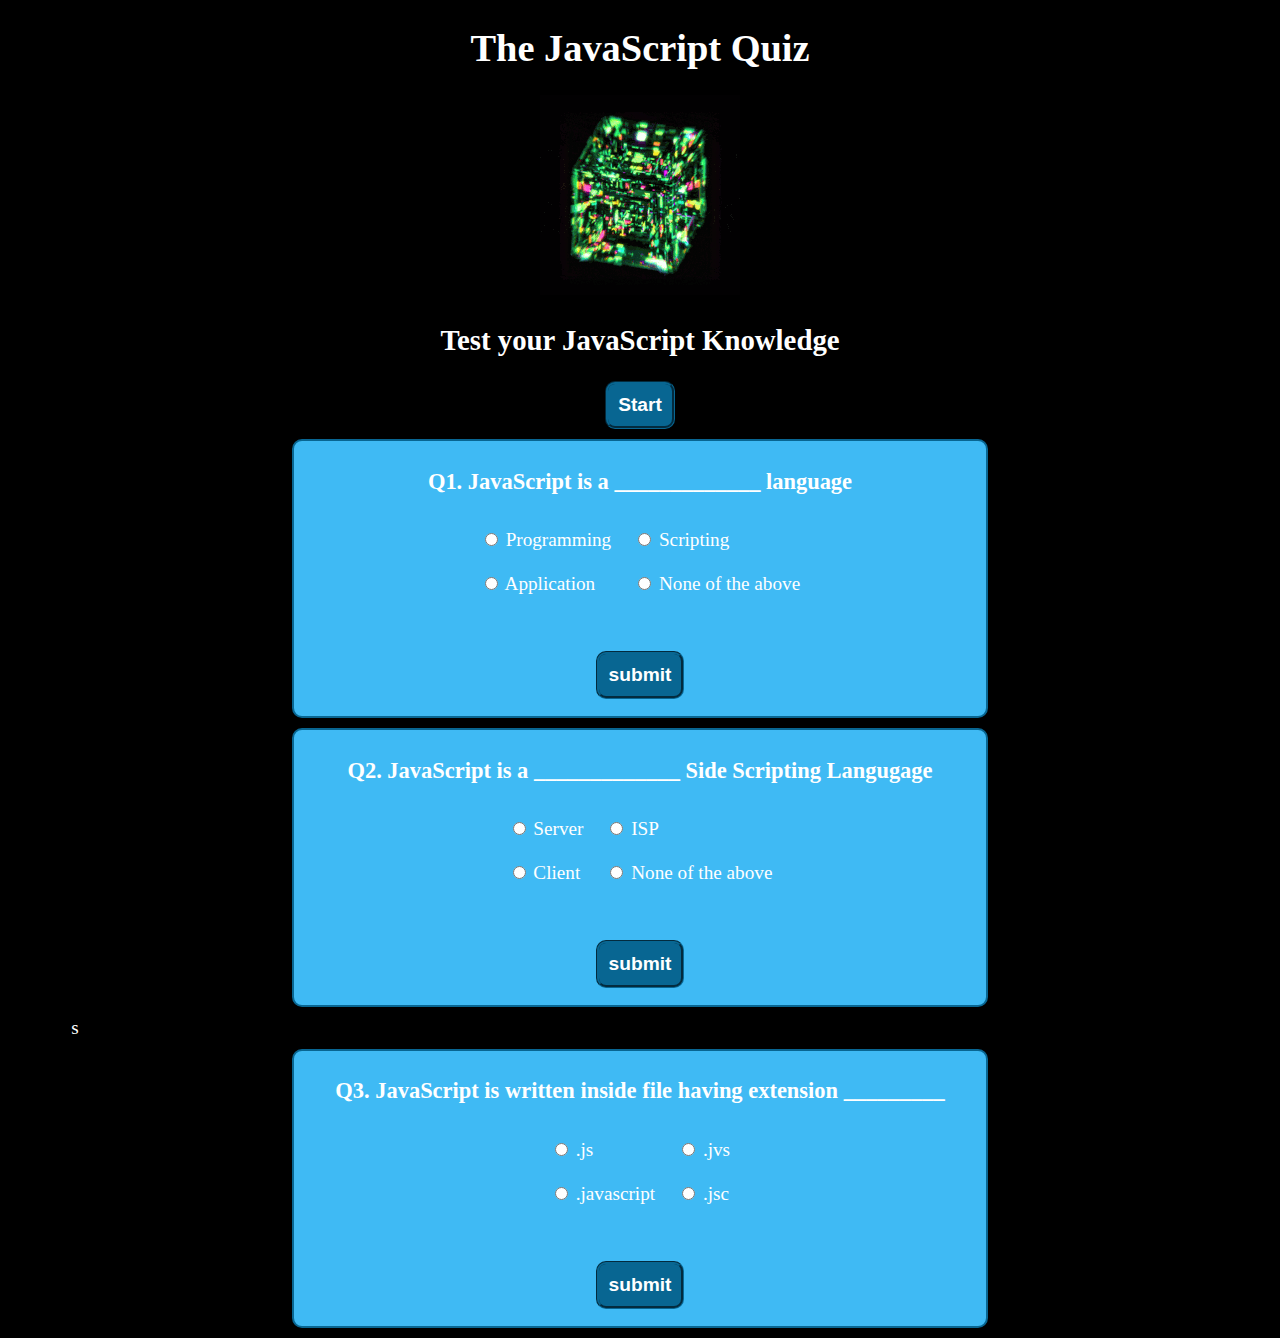
==== index.html @ b935e4ce "added question and ans in html" ====
<!DOCTYPE html>
<html>
	<head>
		<title>The JavaScript Quiz</title>
		<link rel="stylesheet" type="text/css" href="css/myStyle.css">
		<script type="text/javascript" src="js/myScript.js"></script>
	</head>
	<body>
		<!-- start main div -->
		<div style="width: 90%; margin: 0 auto;">
			<!-- preload images -->
			<div style="display: none;">
				<img src="img/RotatingCubeBlackWhite.gif">
				<img src="img/RotatingCubeColor.gif">
			</div>
			

			<!-- start header div -->
			<div style="text-align: center">
				<h1>The JavaScript Quiz</h1>
				<img src="img/RotatingCubeColor.gif">
				<h2>Test your JavaScript Knowledge</h2>
				<button class="btn">Start</button>
			</div> <!-- end header div -->


			<!-- start question 1-->
			<div class="question">
				<h3>Q1. JavaScript is a  _____________  language</h3>
				<form>
					<table cellpadding="10" align="Center">
						<tr align="left">
							<td>
								<input type="radio" name="q1" value="Programming" id="Programming"> Programming
							</td>
							<td>
								<input type="radio" name="q1" value="Scripting" id="Scripting"> Scripting
							</td>
						</tr>
						<tr align="left">
							<td>
								<input type="radio" name="q1" value="Application" id="Application"> Application
							</td>
							<td>
								<input type="radio" name="q1" value="none1" id="none1"> None of the above
							</td>
						</tr>
						<tr>
							<td colspan="2" class="ansDiv">Correct!!!</td>
						</tr>
						<tr>
							<td colspan="2">
								<input type="button" value="submit" class="btn"/>
							</td>
						</tr>
					</table>
				</form>
				
			</div><!-- end question 1 div -->



			<!-- start question 2 -->
			<div class="question">
				<h3>Q2. JavaScript is a  _____________ Side Scripting Langugage</h3>
				<form>
					<table cellpadding="10" align="Center">
						<tr align="left">
							<td>
								<input type="radio" name="q2" value="Server" id="Server"> Server
							</td>
							<td>
								<input type="radio" name="q2" value="ISP" id="ISP"> ISP
							</td>
						</tr>
						<tr align="left">
							<td>
								<input type="radio" name="q2" value="Client" id="Client"> Client
							</td>
							<td>
								<input type="radio" name="q2" value="none2" id="none2"> None of the above
							</td>
						</tr>
						<tr>
							<td colspan="2" class="ansDiv">Correct!!!</td>
						</tr>
						<tr>
							<td colspan="2">
								<input type="button" value="submit" class="btn"/>
							</td>
						</tr>
					</table>
				</form>
				
			</div><!-- end question 2 div -->


s
			<!-- start question 3 -->
			<div class="question">
				<h3>Q3. JavaScript is written inside file having extension _________</h3>
				<form>
					<table cellpadding="10" align="Center">
						<tr align="left">
							<td>
								<input type="radio" name="q3" value="js" id="js"> .js
							</td>
							<td>
								<input type="radio" name="q3" value="jvs" id="jvs"> .jvs
							</td>
						</tr>
						<tr align="left">
							<td>
								<input type="radio" name="q3" value="javascript" id="javascript"> .javascript
							</td>
							<td>
								<input type="radio" name="q3" value="jsc" id="jsc"> .jsc
							</td>
						</tr>
						<tr>
							<td colspan="2" class="ansDiv">Correct!!!</td>
						</tr>
						<tr>
							<td colspan="2">
								<input type="button" value="submit" class="btn"/>
							</td>
						</tr>
					</table>
				</form>
			</div><!-- end question 3 div -->

		</div> <!-- end main div -->
	</body>
</html>
---- css/myStyle.css ----
body{
	background-color: black;
	color: #fff;
	font-size: 1.2rem;
}

.btn {
	padding: 10px;
	margin: 0 auto;
	border-radius: 10px;
	border: groove 3px #086692;
	color: white;
	background-color: #086692;
	font-size: 1.2rem;
	font-weight: bold;
}

.btn:hover{
	cursor: pointer;
}

h1, h2{
	font-family: "Monotype Corsiva";
}

.question{
	margin: 10px auto;
	width: 60%;
	padding: 5px;
	border-radius: 10px;
	border: solid 2px #086692;
	background-color: #3FBAF4;
	color: #fff;
	text-align: center;
}


.ansDiv{
	background-color: #086692;
	font-weight: bold;
	padding: 5px;
	visibility: hidden;
}
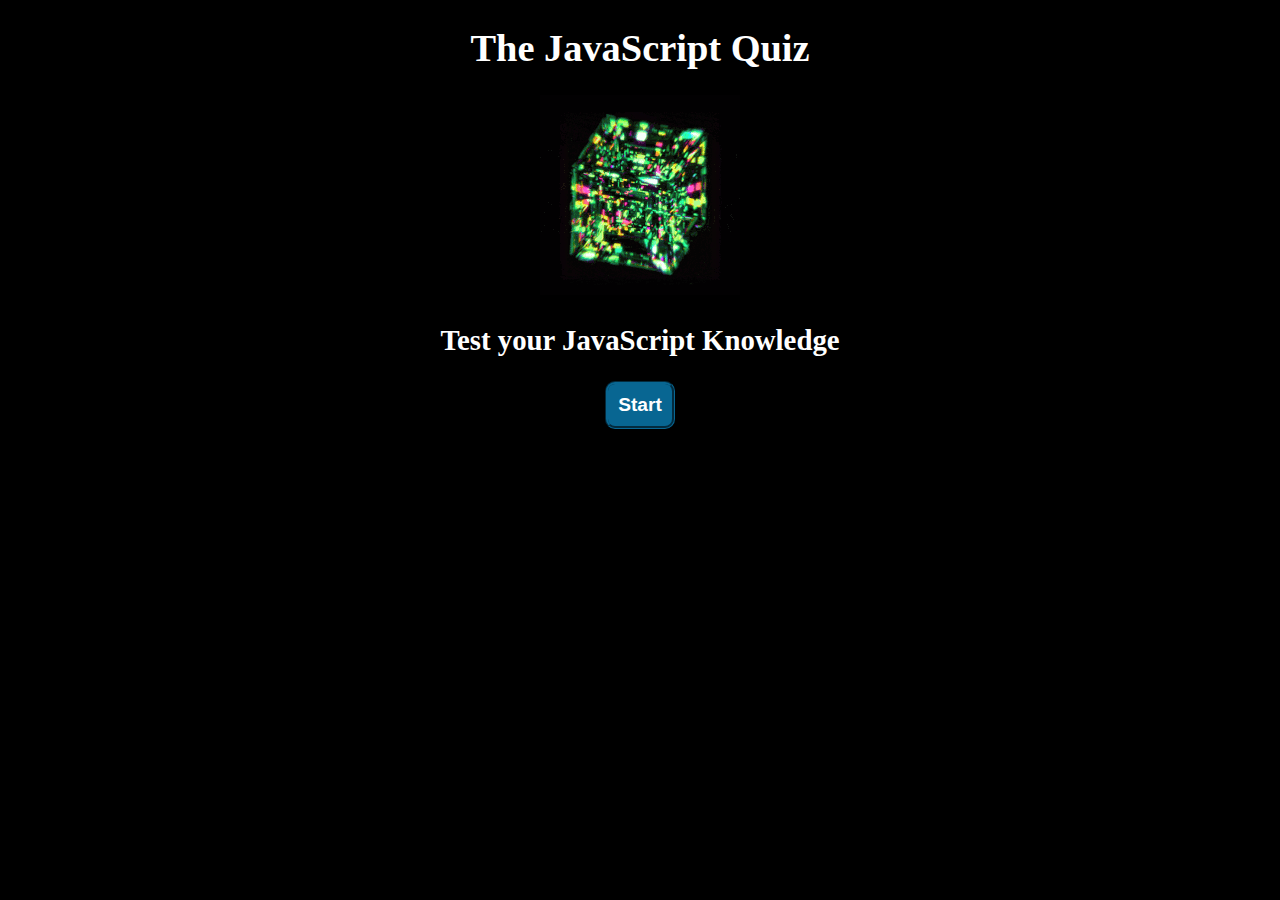
==== commit b9256047: "implemented question transition, and answer verification" ====
--- a/index.html
+++ b/index.html
@@ -8,6 +8,7 @@
 	<body>
 		<!-- start main div -->
 		<div style="width: 90%; margin: 0 auto;">
+
 			<!-- preload images -->
 			<div style="display: none;">
 				<img src="img/RotatingCubeBlackWhite.gif">
@@ -18,14 +19,14 @@
 			<!-- start header div -->
 			<div style="text-align: center">
 				<h1>The JavaScript Quiz</h1>
-				<img src="img/RotatingCubeColor.gif">
-				<h2>Test your JavaScript Knowledge</h2>
-				<button class="btn">Start</button>
+				<img src="img/RotatingCubeColor.gif" id="headImg">
+				<h2 id="msg">Test your JavaScript Knowledge</h2>
+				<button id="startBtn" class="btn" onclick="start()">Start</button>
 			</div> <!-- end header div -->
 
 
 			<!-- start question 1-->
-			<div class="question">
+			<div class="question" id="question0">
 				<h3>Q1. JavaScript is a  _____________  language</h3>
 				<form>
 					<table cellpadding="10" align="Center">
@@ -46,22 +47,21 @@
 							</td>
 						</tr>
 						<tr>
-							<td colspan="2" class="ansDiv">Correct!!!</td>
+							<td colspan="2" class="ansDiv" id="ansBlock0">Correct!!!</td>
 						</tr>
 						<tr>
 							<td colspan="2">
-								<input type="button" value="submit" class="btn"/>
+								<input type="button" value="submit" class="btn" id=0 onclick="check(this.id)"/>
 							</td>
 						</tr>
 					</table>
 				</form>
-				
 			</div><!-- end question 1 div -->
 
 
 
 			<!-- start question 2 -->
-			<div class="question">
+			<div class="question" id="question1">
 				<h3>Q2. JavaScript is a  _____________ Side Scripting Langugage</h3>
 				<form>
 					<table cellpadding="10" align="Center">
@@ -82,22 +82,21 @@
 							</td>
 						</tr>
 						<tr>
-							<td colspan="2" class="ansDiv">Correct!!!</td>
+							<td colspan="2" class="ansDiv" id="ansBlock1">Correct!!!</td>
 						</tr>
 						<tr>
 							<td colspan="2">
-								<input type="button" value="submit" class="btn"/>
+								<input type="button" value="submit" class="btn" id=1 onclick="check(this.id)"/>
 							</td>
 						</tr>
 					</table>
 				</form>
-				
 			</div><!-- end question 2 div -->
 
 
-s
+
 			<!-- start question 3 -->
-			<div class="question">
+			<div class="question" id="question2">
 				<h3>Q3. JavaScript is written inside file having extension _________</h3>
 				<form>
 					<table cellpadding="10" align="Center">
@@ -118,11 +117,11 @@
 							</td>
 						</tr>
 						<tr>
-							<td colspan="2" class="ansDiv">Correct!!!</td>
+							<td colspan="2" class="ansDiv" id="ansBlock2">Correct!!!</td>
 						</tr>
 						<tr>
 							<td colspan="2">
-								<input type="button" value="submit" class="btn"/>
+								<input type="button" value="submit" class="btn" id=2 onclick="check(this.id)"/>
 							</td>
 						</tr>
 					</table>
--- a/css/myStyle.css
+++ b/css/myStyle.css
@@ -32,6 +32,7 @@
 	background-color: #3FBAF4;
 	color: #fff;
 	text-align: center;
+	display: none;
 }
 
 
